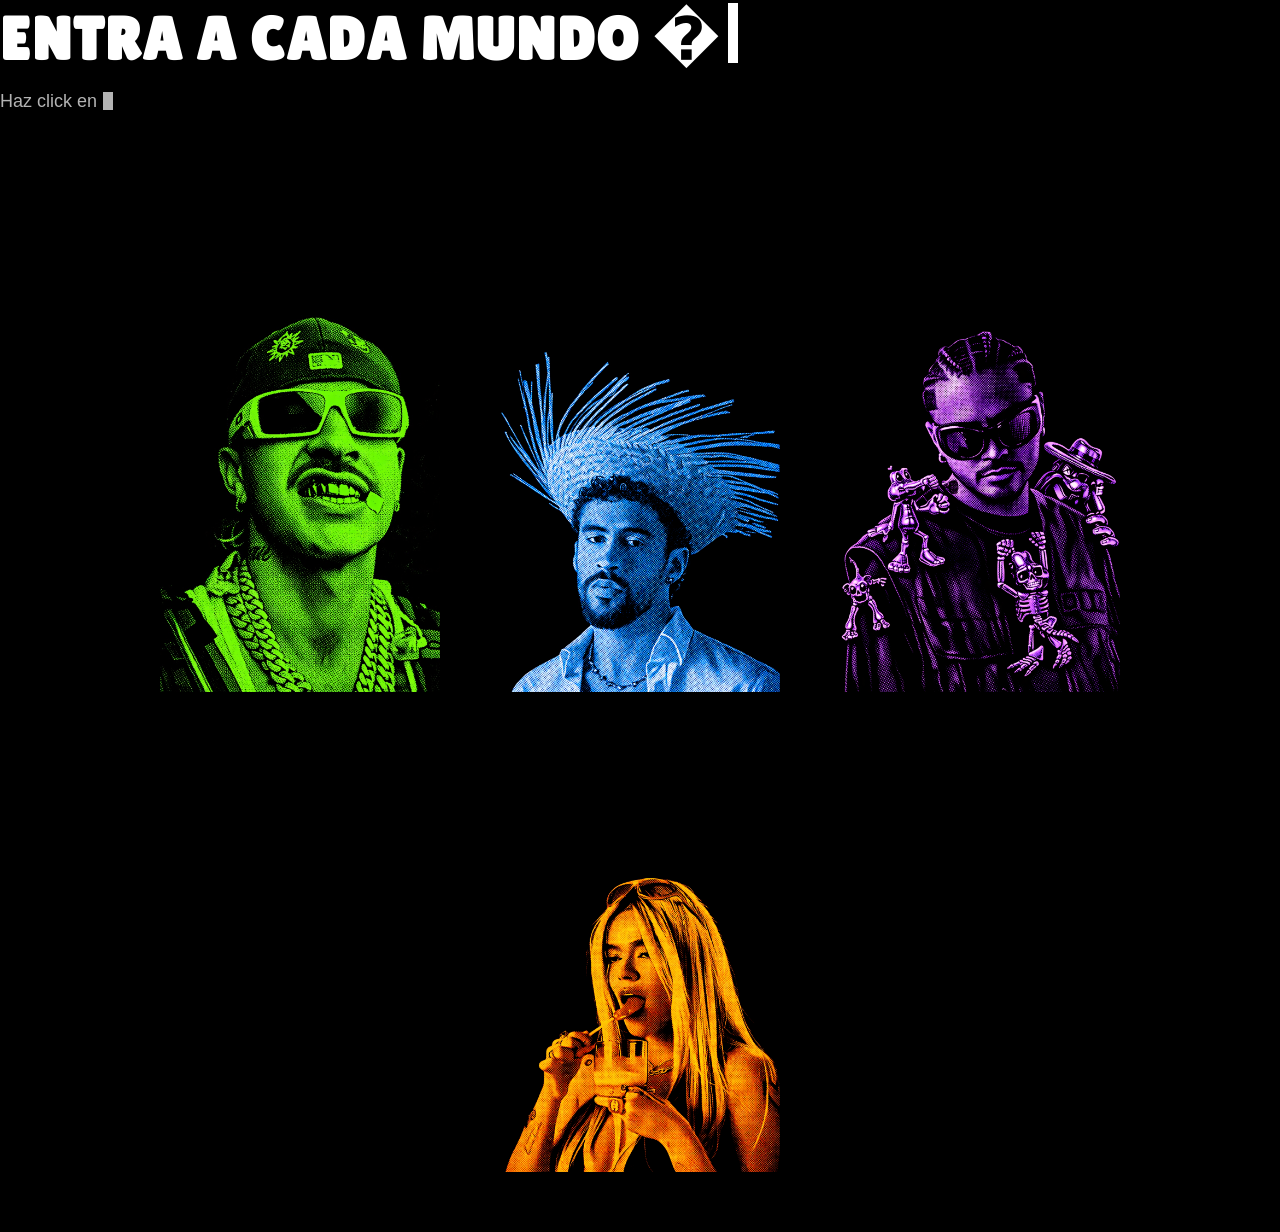
==== index.html @ 77488633 "martes 3" ====
<!DOCTYPE html>
<html lang="es">
<head>
  <meta charset="UTF-8">
  <meta name="viewport" content="width=device-width, initial-scale=1.0">
  <title>Collage Reggaetón</title>
  <link rel="stylesheet" href="estilo.css">
  <script defer src="script.js"></script>
</head>
<link rel="preconnect" href="https://fonts.googleapis.com">
<link rel="preconnect" href="https://fonts.gstatic.com" crossorigin>
<link href="https://fonts.googleapis.com/css2?family=Lilita+One&display=swap" rel="stylesheet">
<body>

  <div class="hero">
    <h1 id="titulo" class="titulo"></h1>
    <p id="subtitulo" class="subtitulo"></p>
  </div>

  <div class="artistas">

    <a href="feid.html" class="artista">
      <img src="assets/feid.jpg" alt="Feid">
    </a>

    <a href="badbunny.html" class="artista">
      <img src="assets/badbunny.jpg" alt="Bad Bunny">
    </a>

    <a href="alvarito.html" class="artista">
      <img src="assets/alvarito.jpg" alt="Alvarito Diaz">
    </a>

    <a href="karolg.html" class="artista">
      <img src="assets/karolg.jpg" alt="Karol G">
    </a>

  </div>

</body>
</html>
---- estilo.css ----
*{
  margin:0;
  padding:0;
  box-sizing:border-box;
}

body{
  background:black;
  font-family: Arial, Helvetica, sans-serif;
  color:white;
  overflow-x:hidden;
}
.titulo{
  font-family: "Lilita One", system-ui, sans-serif;
  font-size: 64px;
  letter-spacing: 2px;
}
.titulo::after,
.subtitulo::after{
  content:"";
  display:inline-block;
  width:10px;
  height:1em;
  margin-left:6px;
  background:white;
  animation: blink 0.8s infinite;
  transform: translateY(3px);
}

@keyframes blink{
  0%, 49% {opacity:1;}
  50%, 100% {opacity:0;}
}

.hero h1{
  font-size:60px;
  font-weight:900;
  letter-spacing:2px;
}

.hero p{
  margin-top:15px;
  opacity:0.7;
  font-size:18px;
}

/* CONTENEDOR ARTISTAS */
.artistas{
  display:flex;
  justify-content:center;
  align-items:flex-end;
  gap:60px;
  margin-top:160px;
  padding-bottom:60px;
  flex-wrap:wrap;
}

/* CADA ARTISTA */
.artista{
  display:block;
  transition: transform 0.3s ease;
}

.artista img{
  height:420px;          /* controla tamaño */
  width:auto;
  object-fit:contain;
  display:block;
}

/* Efecto hover */
.artista:hover{
  transform: scale(1.08);
}
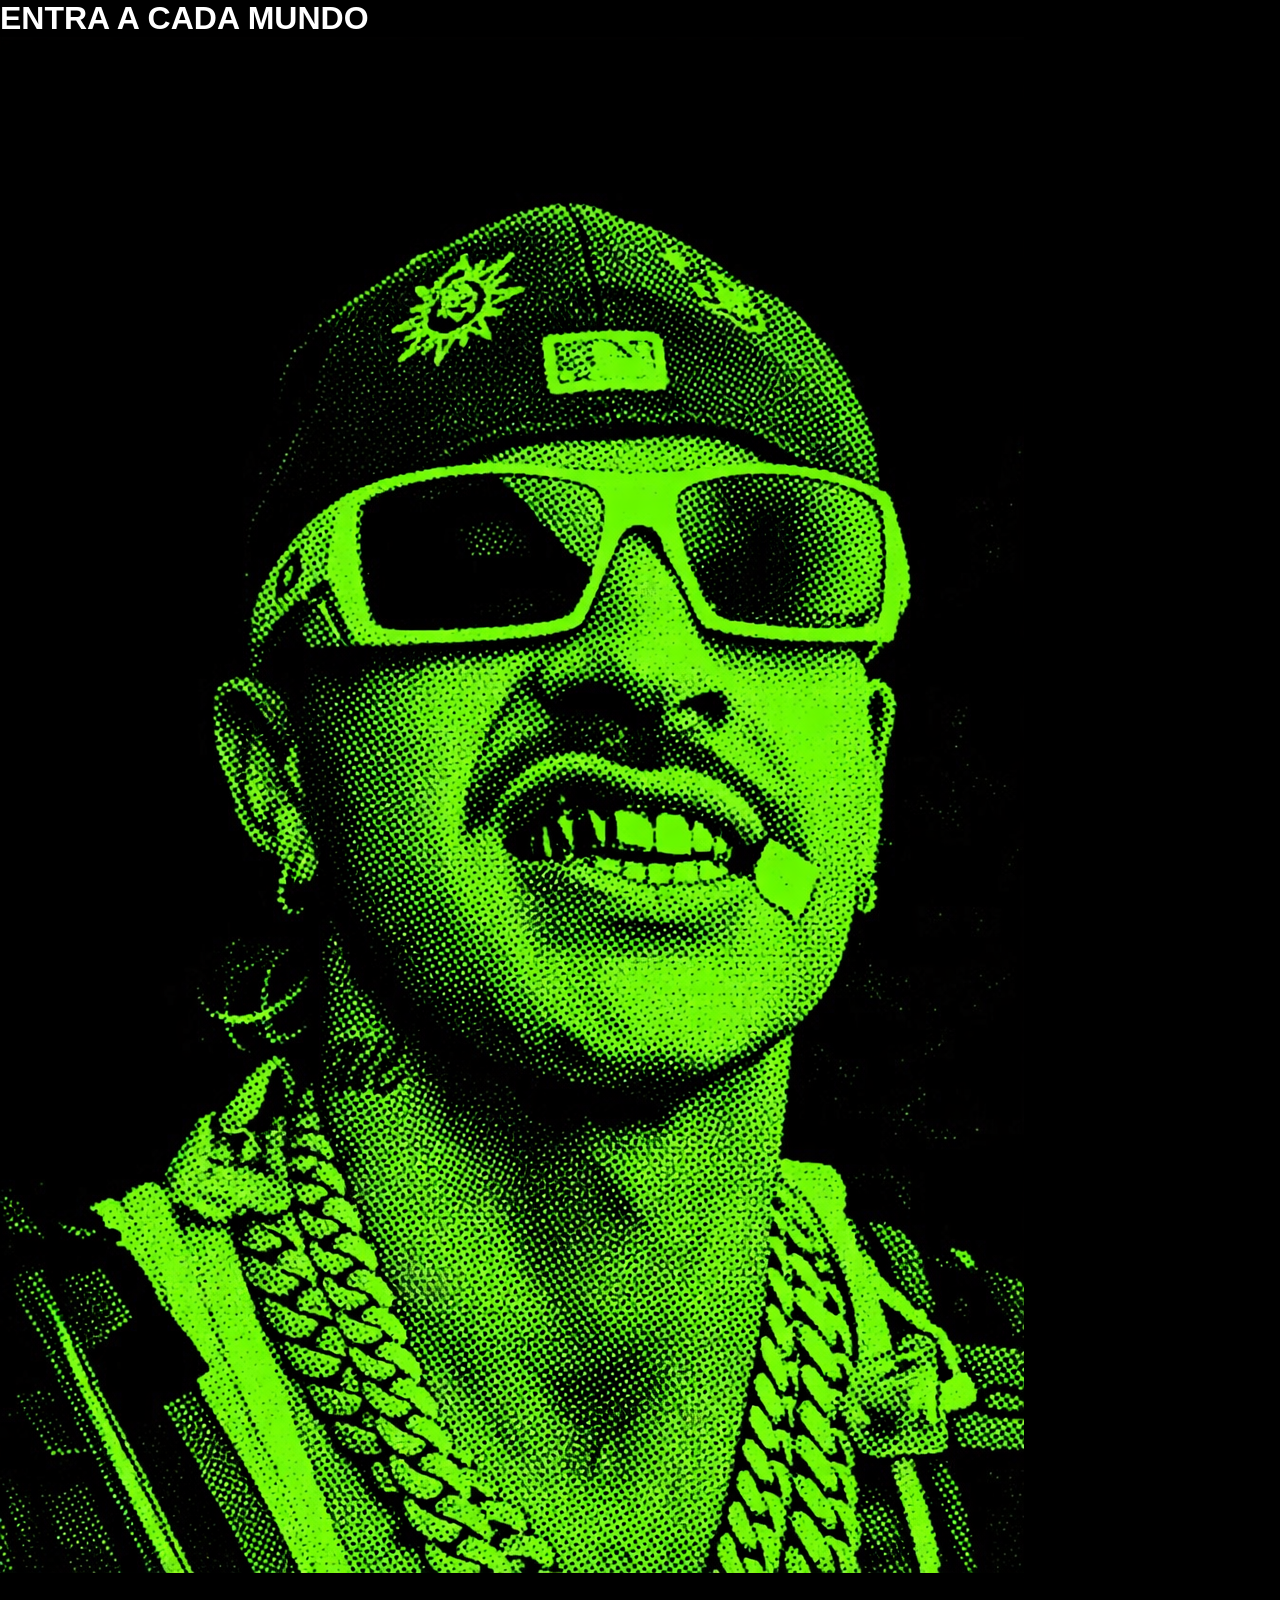
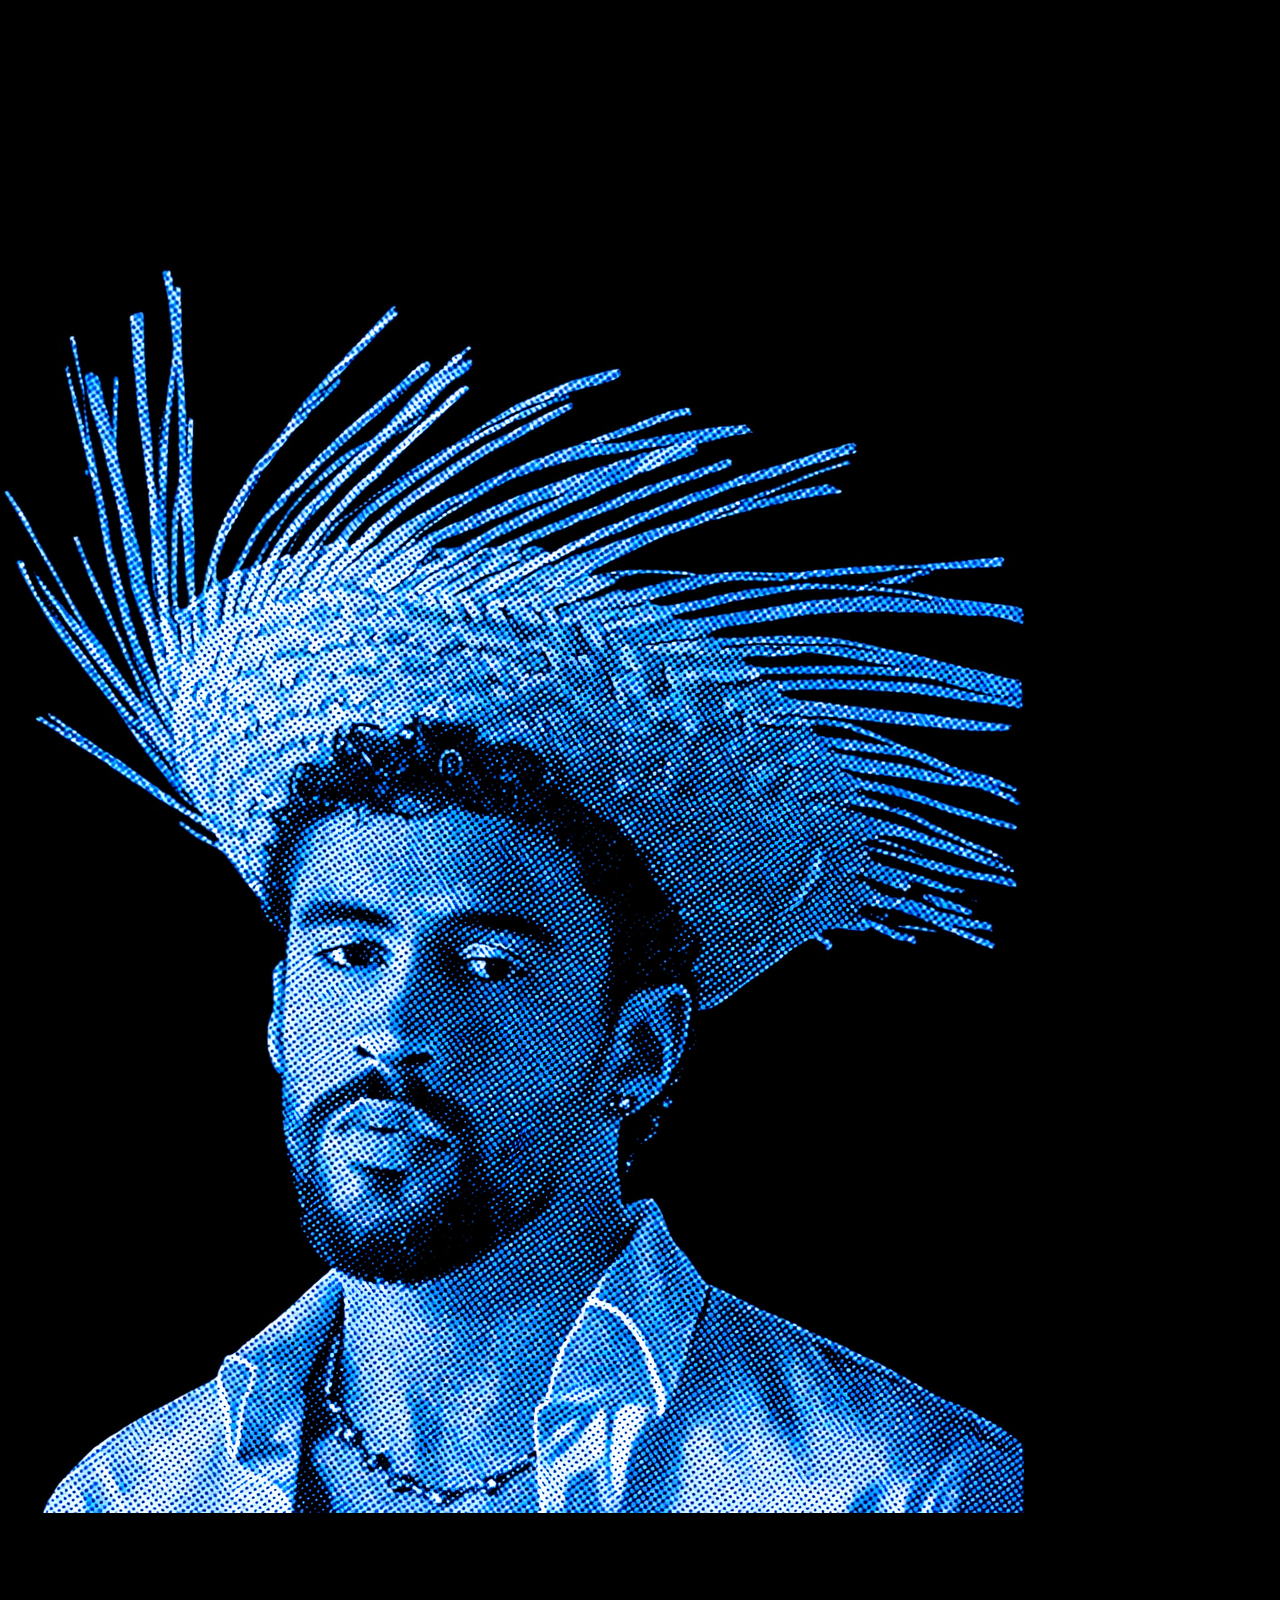
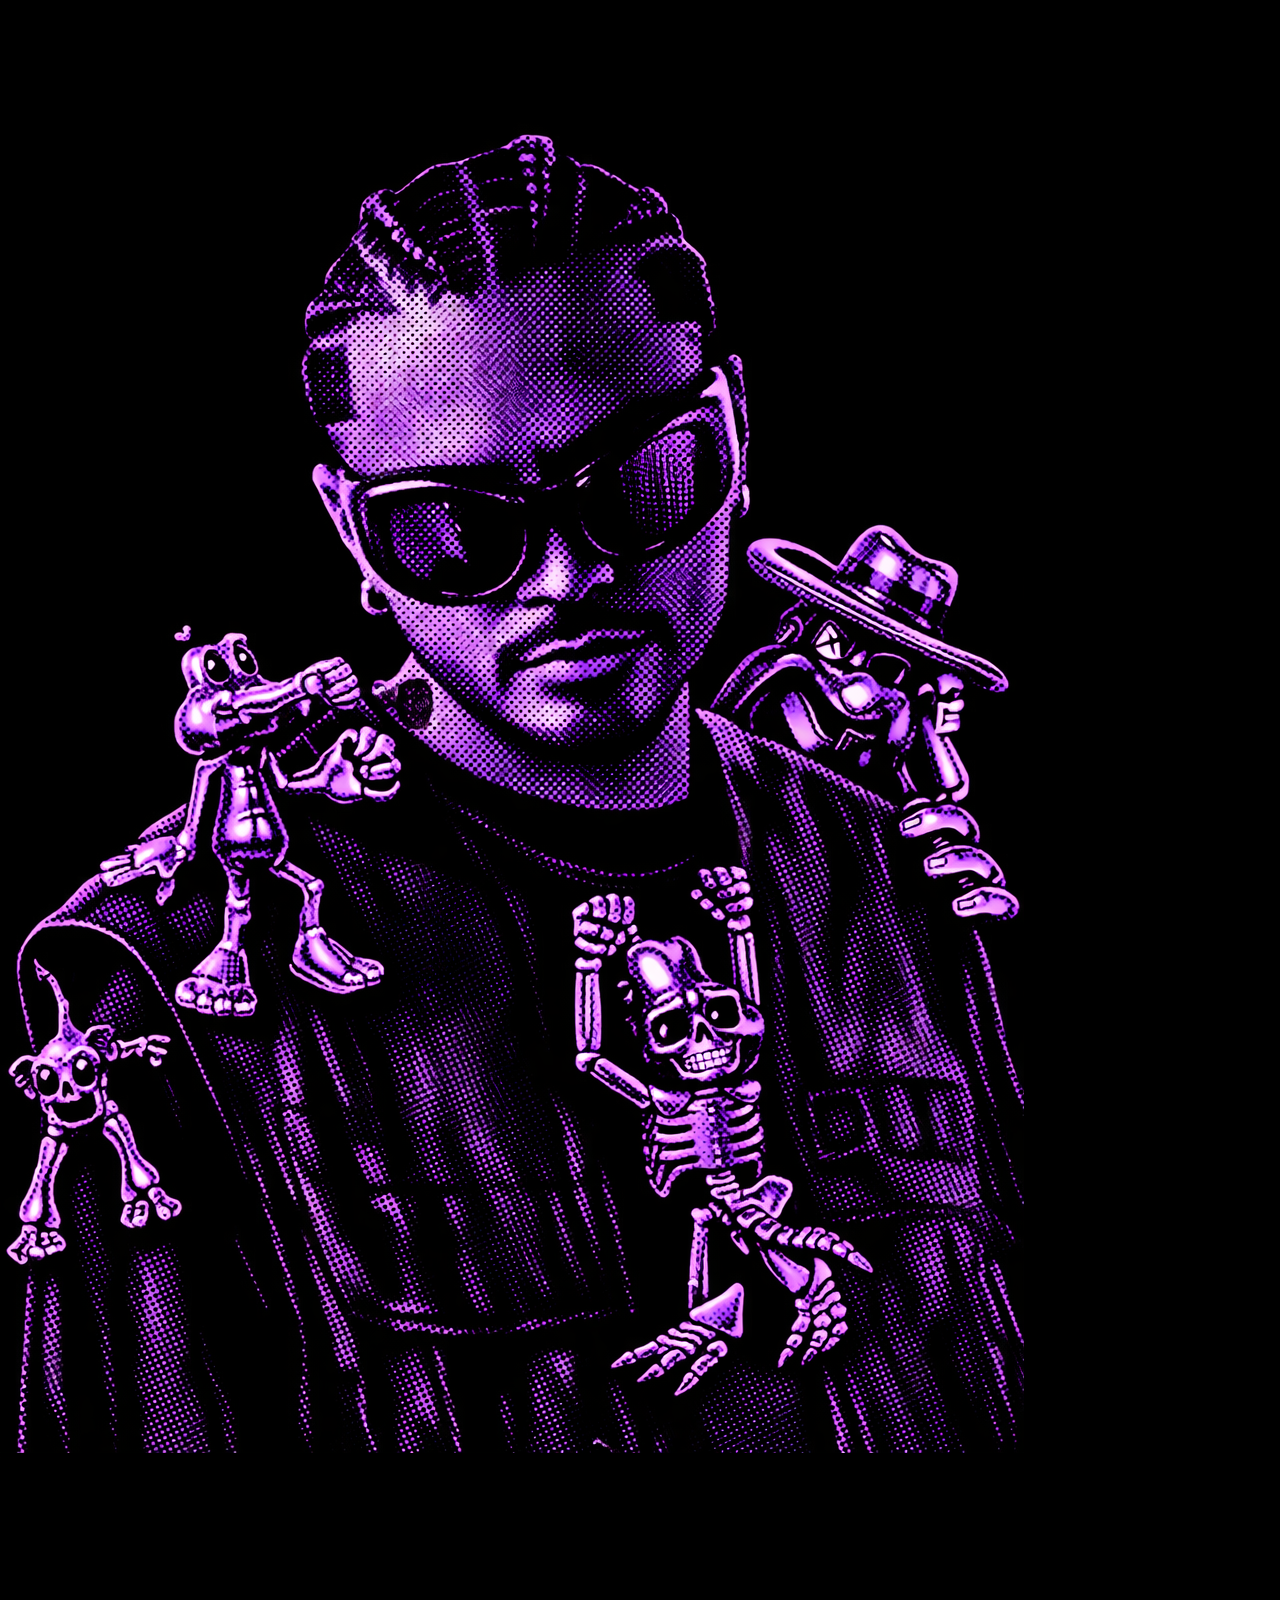
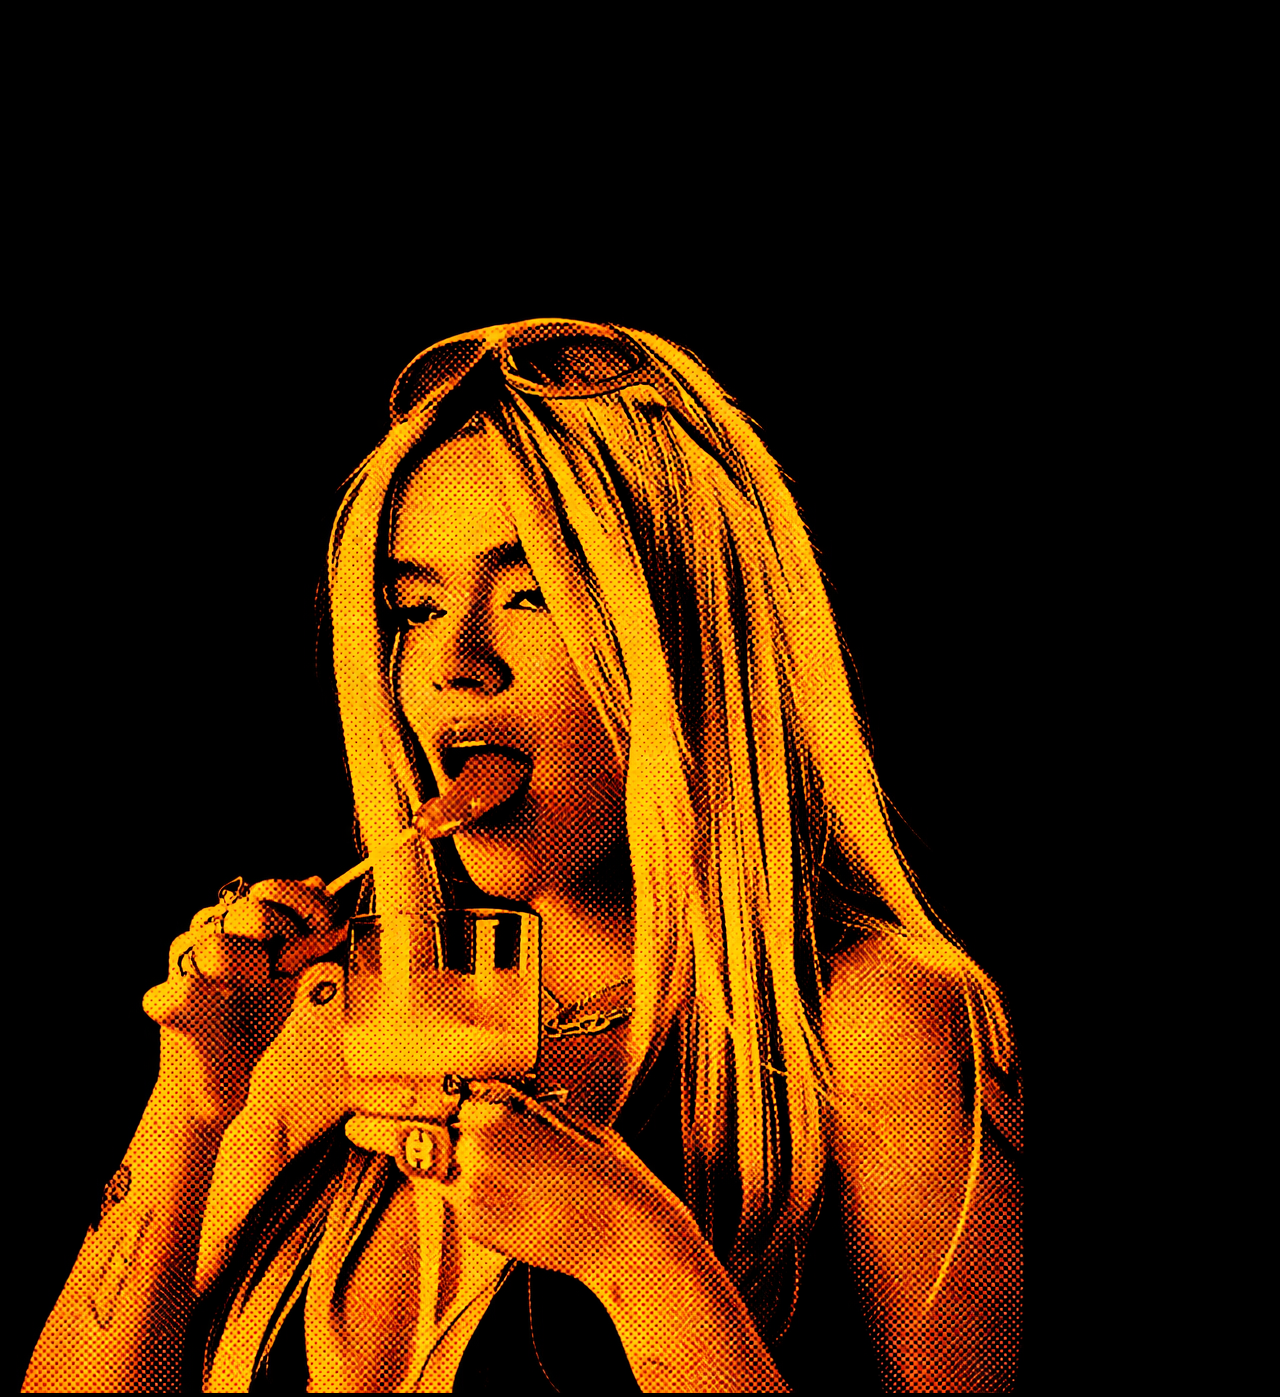
==== commit a4a00662: "cambios 5" ====
--- a/index.html
+++ b/index.html
@@ -1,41 +1,41 @@
 <!DOCTYPE html>
 <html lang="es">
 <head>
-  <meta charset="UTF-8">
-  <meta name="viewport" content="width=device-width, initial-scale=1.0">
+  <meta charset="UTF-8" />
+  <meta name="viewport" content="width=device-width, initial-scale=1.0" />
   <title>Collage Reggaetón</title>
-  <link rel="stylesheet" href="estilo.css">
+
+  <link rel="stylesheet" href="estilo.css" />
   <script defer src="script.js"></script>
+
+  <!-- Fuente Anton (street/impact) -->
+  <link rel="preconnect" href="https://fonts.googleapis.com">
+  <link rel="preconnect" href="https://fonts.gstatic.com" crossorigin>
+  <link href="https://fonts.googleapis.com/css2?family=Anton&display=swap" rel="stylesheet">
 </head>
-<link rel="preconnect" href="https://fonts.googleapis.com">
-<link rel="preconnect" href="https://fonts.gstatic.com" crossorigin>
-<link href="https://fonts.googleapis.com/css2?family=Lilita+One&display=swap" rel="stylesheet">
+
 <body>
+  <header class="hero">
+    <h1 id="titulo" class="titulo">ENTRA A CADA MUNDO</h1>
+  
+  </header>
 
-  <div class="hero">
-    <h1 id="titulo" class="titulo"></h1>
-    <p id="subtitulo" class="subtitulo"></p>
-  </div>
-
-  <div class="artistas">
-
-    <a href="feid.html" class="artista">
+  <main class="artistas">
+    <a href="feid.html" class="artista" aria-label="Ir al mundo de Feid">
       <img src="assets/feid.jpg" alt="Feid">
     </a>
 
-    <a href="badbunny.html" class="artista">
+    <a href="badbunny.html" class="artista" aria-label="Ir al mundo de Bad Bunny">
       <img src="assets/badbunny.jpg" alt="Bad Bunny">
     </a>
 
-    <a href="alvarito.html" class="artista">
+    <a href="alvarito.html" class="artista" aria-label="Ir al mundo de Alvarito Diaz">
       <img src="assets/alvarito.jpg" alt="Alvarito Diaz">
     </a>
 
-    <a href="karolg.html" class="artista">
+    <a href="karolg.html" class="artista" aria-label="Ir al mundo de Karol G">
       <img src="assets/karolg.jpg" alt="Karol G">
     </a>
-
-  </div>
-
+  </main>
 </body>
 </html>
--- a/estilo.css
+++ b/estilo.css
@@ -1,74 +1,123 @@
 *{
-  margin:0;
-  padding:0;
-  box-sizing:border-box;
+margin:0;
+padding:0;
+box-sizing:border-box;
 }
 
 body{
-  background:black;
-  font-family: Arial, Helvetica, sans-serif;
-  color:white;
-  overflow-x:hidden;
-}
-.titulo{
-  font-family: "Lilita One", system-ui, sans-serif;
-  font-size: 64px;
-  letter-spacing: 2px;
-}
-.titulo::after,
-.subtitulo::after{
-  content:"";
-  display:inline-block;
-  width:10px;
-  height:1em;
-  margin-left:6px;
-  background:white;
-  animation: blink 0.8s infinite;
-  transform: translateY(3px);
+background:#000;
+color:#fff;
+font-family:Arial, Helvetica, sans-serif;
+overflow:hidden;
+min-height:100vh;
 }
 
-@keyframes blink{
-  0%, 49% {opacity:1;}
-  50%, 100% {opacity:0;}
+/* HEADER CENTRADO */
+
+.top{
+position:fixed;
+top:0;
+width:100%;
+display:flex;
+flex-direction:column;
+align-items:center;
+padding:25px;
+z-index:20;
 }
 
-.hero h1{
-  font-size:60px;
-  font-weight:900;
-  letter-spacing:2px;
+/* TITULO */
+
+.title{
+font-family:"Anton", sans-serif;
+font-size: clamp(48px,7vw,96px);
+letter-spacing:4px;
+
+background: linear-gradient(90deg,#ff0066,#ff8a00,#a100ff,#00b7ff);
+background-size:400%;
+
+-webkit-background-clip:text;
+-webkit-text-fill-color:transparent;
+
+animation:grad 6s linear infinite;
 }
 
-.hero p{
-  margin-top:15px;
-  opacity:0.7;
-  font-size:18px;
+@keyframes grad{
+0%{background-position:0%}
+100%{background-position:400%}
 }
 
-/* CONTENEDOR ARTISTAS */
-.artistas{
-  display:flex;
-  justify-content:center;
-  align-items:flex-end;
-  gap:60px;
-  margin-top:160px;
-  padding-bottom:60px;
-  flex-wrap:wrap;
+/* BOTONES */
+
+.controls{
+display:flex;
+gap:12px;
+margin-top:12px;
 }
 
-/* CADA ARTISTA */
-.artista{
-  display:block;
-  transition: transform 0.3s ease;
+.btn{
+padding:8px 14px;
+border-radius:14px;
+border:1px solid rgba(255,255,255,.2);
+background:rgba(0,0,0,.3);
+color:white;
+cursor:pointer;
 }
 
-.artista img{
-  height:420px;          /* controla tamaño */
-  width:auto;
-  object-fit:contain;
-  display:block;
+.btn:hover{
+background:rgba(255,255,255,.1);
 }
 
-/* Efecto hover */
-.artista:hover{
-  transform: scale(1.08);
+.ghost{
+background:transparent;
+}
+
+/* STAGE */
+
+.stage{
+position:fixed;
+inset:0;
+padding-top:160px;
+}
+
+/* STICKERS */
+
+.piece{
+position:absolute;
+left:50%;
+top:50%;
+
+transform:translate(-50%,-50%);
+cursor:grab;
+
+filter:drop-shadow(0 18px 30px rgba(0,0,0,.6));
+}
+
+/* FONDO LUCES */
+
+.lights{
+position:fixed;
+inset:-30%;
+z-index:-3;
+
+background:
+radial-gradient(circle at 20% 20%,rgba(255,0,102,.5),transparent 40%),
+radial-gradient(circle at 80% 30%,rgba(255,138,0,.5),transparent 45%),
+radial-gradient(circle at 40% 80%,rgba(161,0,255,.4),transparent 50%);
+
+filter:blur(120px);
+animation:drift 10s infinite alternate ease-in-out;
+}
+
+@keyframes drift{
+0%{transform:scale(1)}
+100%{transform:scale(1.2)}
+}
+
+.grain{
+position:fixed;
+inset:0;
+opacity:.08;
+pointer-events:none;
+background-image:
+repeating-linear-gradient(0deg,#fff1 0,#fff1 1px,transparent 1px,transparent 3px);
 }
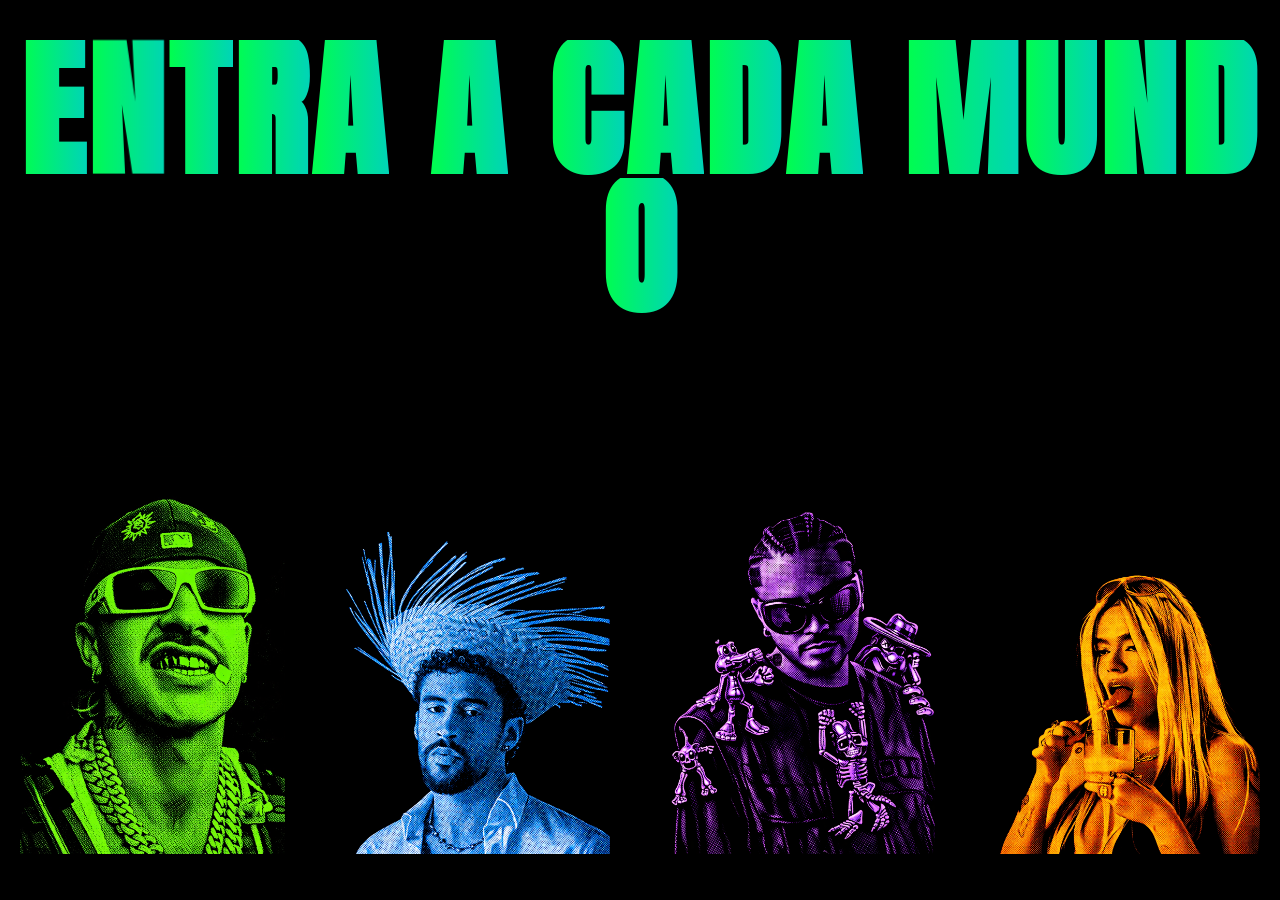
==== commit 764d3ef1: "pre entrega" ====
--- a/index.html
+++ b/index.html
@@ -1,26 +1,34 @@
 <!DOCTYPE html>
 <html lang="es">
 <head>
+  <!-- Configuración básica del documento -->
   <meta charset="UTF-8" />
   <meta name="viewport" content="width=device-width, initial-scale=1.0" />
+
+  <!-- Título que aparece en la pestaña del navegador -->
   <title>Collage Reggaetón</title>
 
   <link rel="stylesheet" href="estilo.css" />
+
   <script defer src="script.js"></script>
 
-  <!-- Fuente Anton (street/impact) -->
+  <!-- Fuente Anton desde Google Fonts -->
   <link rel="preconnect" href="https://fonts.googleapis.com">
   <link rel="preconnect" href="https://fonts.gstatic.com" crossorigin>
   <link href="https://fonts.googleapis.com/css2?family=Anton&display=swap" rel="stylesheet">
 </head>
 
 <body>
+  <!-- Encabezado principal -->
   <header class="hero">
+    <!-- Título principal de la página -->
     <h1 id="titulo" class="titulo">ENTRA A CADA MUNDO</h1>
-  
   </header>
 
+  <!-- Contenedor principal de los artistas -->
   <main class="artistas">
+
+    <!-- Cada artista es un link a su propia página -->
     <a href="feid.html" class="artista" aria-label="Ir al mundo de Feid">
       <img src="assets/feid.jpg" alt="Feid">
     </a>
@@ -36,6 +44,7 @@
     <a href="karolg.html" class="artista" aria-label="Ir al mundo de Karol G">
       <img src="assets/karolg.jpg" alt="Karol G">
     </a>
+
   </main>
 </body>
 </html>
--- a/estilo.css
+++ b/estilo.css
@@ -1,123 +1,192 @@
 *{
-margin:0;
-padding:0;
-box-sizing:border-box;
+  margin:0;
+  padding:0;
+  box-sizing:border-box;
 }
 
+/* Estilos generales de toda la página */
 body{
-background:#000;
-color:#fff;
-font-family:Arial, Helvetica, sans-serif;
-overflow:hidden;
-min-height:100vh;
+  background:#000; /* fondo negro */
+  color:#fff; /* texto blanco */
+  font-family:Arial, Helvetica, sans-serif; /* fuente general */
+  min-height:100vh; /* altura mínima = toda la pantalla */
+  overflow:hidden; /* evita scroll */
+
+  display:flex; /* usamos flexbox para organizar contenido */
+  flex-direction:column; /* elementos uno debajo del otro */
+  align-items:center; /* centra horizontalmente */
 }
 
-/* HEADER CENTRADO */
-
-.top{
-position:fixed;
-top:0;
-width:100%;
-display:flex;
-flex-direction:column;
-align-items:center;
-padding:25px;
-z-index:20;
+/* HEADER */
+.hero{
+  width:100%; /* ocupa todo el ancho */
+  display:flex; /* activa flexbox */
+  justify-content:center; /* centra horizontalmente */
+  align-items:center; /* centra verticalmente */
+  text-align:center; /* centra el texto */
+  padding-top:40px; /* separa el título de la parte superior */
+  z-index:10; /* lo pone por encima de otros elementos */
 }
 
-/* TITULO */
+/* TÍTULO PRINCIPAL */
+.titulo{
+  font-family:"Anton", sans-serif; /* tipografía principal */
+  font-size: clamp(70px, 12vw, 160px); 
+  /* tamaño adaptable según pantalla */
 
-.title{
-font-family:"Anton", sans-serif;
-font-size: clamp(48px,7vw,96px);
-letter-spacing:4px;
+  line-height:0.9; /* reduce espacio entre líneas */
+  letter-spacing:4px; /* espacio entre letras */
+  text-transform:uppercase; /* convierte todo a mayúsculas */
 
-background: linear-gradient(90deg,#ff0066,#ff8a00,#a100ff,#00b7ff);
-background-size:400%;
-
--webkit-background-clip:text;
--webkit-text-fill-color:transparent;
-
-animation:grad 6s linear infinite;
+  display:inline-block; /* permite transformaciones visuales */
+  cursor:pointer; /* cambia el cursor al pasar encima */
+  user-select:none; /* evita que el texto se seleccione */
 }
 
-@keyframes grad{
-0%{background-position:0%}
-100%{background-position:400%}
+/* 
+  Cada letra del título se mete en un span con clase .ch
+  para poder animarlas individualmente
+*/
+.titulo .ch{
+  display:inline-block; /* necesario para animar cada letra */
+  will-change: transform, filter, opacity;
+  /* le avisa al navegador que estas propiedades cambiarán */
+
+  background: linear-gradient(90deg, #00ff4c, #00b7ff, #a100ff, #ff8a00);
+  background-size:500% 500%;
+  /* gradiente multicolor grande para que se note el movimiento */
+
+  background-clip:text;
+  -webkit-background-clip:text;
+  color:transparent;
+  -webkit-text-fill-color:transparent;
+  /* esto hace que el gradiente se vea dentro de la letra */
+
+  animation: gradientMove 3.2s linear infinite;
+  /* movimiento constante del color */
 }
 
-/* BOTONES */
-
-.controls{
-display:flex;
-gap:12px;
-margin-top:12px;
+/* Animación del gradiente */
+@keyframes gradientMove{
+  0%{ background-position:0% 50%; }
+  50%{ background-position:100% 50%; }
+  100%{ background-position:0% 50%; }
 }
 
-.btn{
-padding:8px 14px;
-border-radius:14px;
-border:1px solid rgba(255,255,255,.2);
-background:rgba(0,0,0,.3);
-color:white;
-cursor:pointer;
+/* EFECTO GLITCH */
+
+/* 
+  Cuando JS le agrega la clase .glitch a una letra,
+  se activa esta animación corta de vibración y sombras de color
+*/
+.titulo .glitch{
+  animation: glitchRGB 140ms steps(2, end) 3;
 }
 
-.btn:hover{
-background:rgba(255,255,255,.1);
+/* Animación del glitch */
+@keyframes glitchRGB{
+  0%{
+    transform: translate(0,0) skewX(0deg);
+    filter: drop-shadow(-3px 0 #00ffee)
+            drop-shadow(3px 0 #ff00cc)
+            drop-shadow(0 2px #ffcc00);
+  }
+  25%{
+    transform: translate(-2px,1px) skewX(8deg);
+    filter: drop-shadow(-5px 0 #00ff4c)
+            drop-shadow(5px 0 #a100ff)
+            drop-shadow(0 -2px #ff8a00);
+  }
+  50%{
+    transform: translate(3px,-1px) skewX(-10deg);
+    filter: drop-shadow(-4px 0 #00b7ff)
+            drop-shadow(4px 0 #ff0066)
+            drop-shadow(0 2px #00ff4c);
+  }
+  75%{
+    transform: translate(-3px,0) skewX(12deg);
+    filter: drop-shadow(-6px 0 #ffcc00)
+            drop-shadow(6px 0 #00ffee)
+            drop-shadow(0 -2px #a100ff);
+  }
+  100%{
+    transform: translate(0,0) skewX(0deg);
+    filter:none;
+  }
 }
 
-.ghost{
-background:transparent;
+/* LETRA QUE "CAE" */
+
+/* 
+  La clase .fall hace que una letra se incline y baje un poco,
+  como si se tropezara o se cayera
+*/
+.titulo .fall{
+  animation: fall 520ms ease-in-out 1, gradientMove 1.6s linear infinite !important;
+  transform-origin:20% 80%;
+  /* cambia el punto desde donde rota la letra */
 }
 
-/* STAGE */
-
-.stage{
-position:fixed;
-inset:0;
-padding-top:160px;
+@keyframes fall{
+  0%   { transform: translate(0,0) rotate(0deg) scale(1); }
+  35%  { transform: translate(2px,12px) rotate(20deg) scale(1.03); }
+  70%  { transform: translate(-1px,6px) rotate(-12deg) scale(1.01); }
+  100% { transform: translate(0,0) rotate(0deg) scale(1); }
 }
 
-/* STICKERS */
+/* LETRA QUE "ESCAPA" */
 
-.piece{
-position:absolute;
-left:50%;
-top:50%;
-
-transform:translate(-50%,-50%);
-cursor:grab;
-
-filter:drop-shadow(0 18px 30px rgba(0,0,0,.6));
+/* 
+  La clase .escape hace que una letra salga disparada
+  fuera de la pantalla y luego vuelva al estado normal
+*/
+.titulo .escape{
+  animation: escape 820ms cubic-bezier(.2,.9,.2,1) 1;
+  position:relative;
+  z-index:5;
 }
 
-/* FONDO LUCES */
-
-.lights{
-position:fixed;
-inset:-30%;
-z-index:-3;
-
-background:
-radial-gradient(circle at 20% 20%,rgba(255,0,102,.5),transparent 40%),
-radial-gradient(circle at 80% 30%,rgba(255,138,0,.5),transparent 45%),
-radial-gradient(circle at 40% 80%,rgba(161,0,255,.4),transparent 50%);
-
-filter:blur(120px);
-animation:drift 10s infinite alternate ease-in-out;
+@keyframes escape{
+  0%   { transform: translate(0,0) rotate(0deg) scale(1); opacity:1; }
+  25%  { transform: translate(8px,-10px) rotate(18deg) scale(1.05); }
+  60%  { transform: translate(120vw,-35vh) rotate(220deg) scale(0.9); opacity:0.2; }
+  100% { transform: translate(0,0) rotate(0deg) scale(1); opacity:1; }
 }
 
-@keyframes drift{
-0%{transform:scale(1)}
-100%{transform:scale(1.2)}
+/* =========================
+   SECCIÓN DE ARTISTAS
+   ========================= */
+.artistas{
+  width:100%;
+  max-width:1400px; /* limita ancho máximo */
+
+  display:flex; /* organiza los artistas en fila */
+  justify-content:center; /* los centra */
+  align-items:flex-end; /* alinea las imágenes abajo */
+  gap:60px; /* espacio entre artistas */
+
+  margin-top:auto; /* empuja esta sección hacia abajo */
+  padding:0 20px 35px; /* espacio lateral e inferior */
+
+  flex-wrap:nowrap; /* evita salto de línea */
 }
 
-.grain{
-position:fixed;
-inset:0;
-opacity:.08;
-pointer-events:none;
-background-image:
-repeating-linear-gradient(0deg,#fff1 0,#fff1 1px,transparent 1px,transparent 3px);
+/* enlace de cada artista */
+.artista{
+  display:block;
+  transition:transform 0.25s ease; /* suaviza el hover */
+}
+
+/* imagen de cada artista */
+.artista img{
+  height:420px; /* altura fija */
+  width:auto; /* ancho proporcional */
+  max-width:100%;
+  object-fit:contain; /* evita deformación */
+  display:block;
+}
+
+/* agranda un poco al pasar el mouse */
+.artista:hover{
+  transform:scale(1.08);
 }
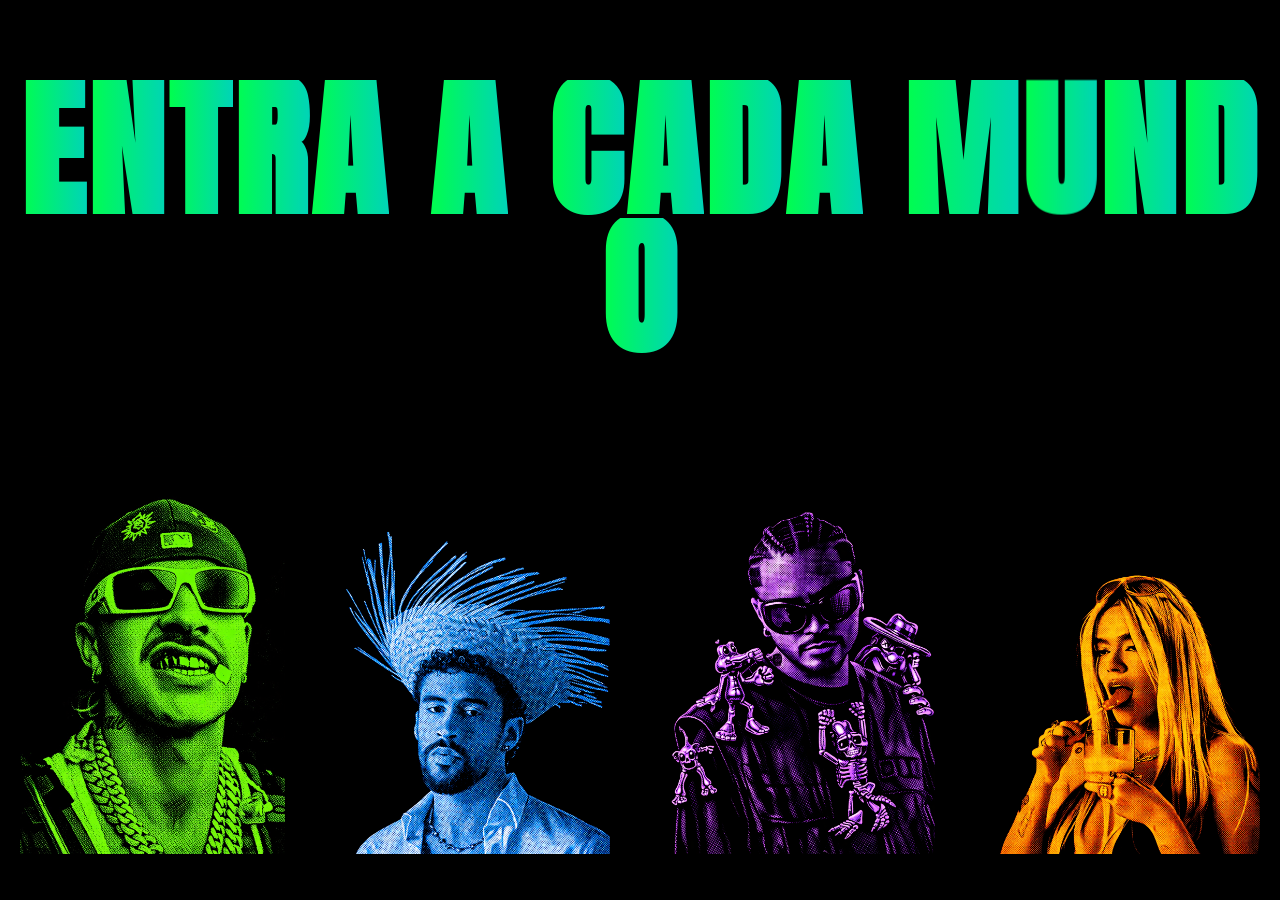
==== commit f1b60847: "cambios pre" ====
--- a/index.html
+++ b/index.html
@@ -1,34 +1,30 @@
 <!DOCTYPE html>
 <html lang="es">
 <head>
-  <!-- Configuración básica del documento -->
+
   <meta charset="UTF-8" />
   <meta name="viewport" content="width=device-width, initial-scale=1.0" />
 
-  <!-- Título que aparece en la pestaña del navegador -->
   <title>Collage Reggaetón</title>
 
   <link rel="stylesheet" href="estilo.css" />
 
   <script defer src="script.js"></script>
 
-  <!-- Fuente Anton desde Google Fonts -->
   <link rel="preconnect" href="https://fonts.googleapis.com">
   <link rel="preconnect" href="https://fonts.gstatic.com" crossorigin>
   <link href="https://fonts.googleapis.com/css2?family=Anton&display=swap" rel="stylesheet">
 </head>
 
 <body>
-  <!-- Encabezado principal -->
+ 
   <header class="hero">
-    <!-- Título principal de la página -->
+ 
     <h1 id="titulo" class="titulo">ENTRA A CADA MUNDO</h1>
   </header>
 
-  <!-- Contenedor principal de los artistas -->
   <main class="artistas">
 
-    <!-- Cada artista es un link a su propia página -->
     <a href="feid.html" class="artista" aria-label="Ir al mundo de Feid">
       <img src="assets/feid.jpg" alt="Feid">
     </a>
--- a/estilo.css
+++ b/estilo.css
@@ -4,86 +4,70 @@
   box-sizing:border-box;
 }
 
-/* Estilos generales de toda la página */
 body{
-  background:#000; /* fondo negro */
-  color:#fff; /* texto blanco */
-  font-family:Arial, Helvetica, sans-serif; /* fuente general */
-  min-height:100vh; /* altura mínima = toda la pantalla */
-  overflow:hidden; /* evita scroll */
+  background:#000; 
+  color:#fff; 
+  font-family:Arial, Helvetica, sans-serif; 
+  min-height:100vh; 
+  overflow:hidden; 
 
-  display:flex; /* usamos flexbox para organizar contenido */
-  flex-direction:column; /* elementos uno debajo del otro */
-  align-items:center; /* centra horizontalmente */
+  display:flex; 
+  flex-direction:column; 
+  align-items:center;
+
 }
 
 /* HEADER */
 .hero{
-  width:100%; /* ocupa todo el ancho */
-  display:flex; /* activa flexbox */
-  justify-content:center; /* centra horizontalmente */
-  align-items:center; /* centra verticalmente */
-  text-align:center; /* centra el texto */
-  padding-top:40px; /* separa el título de la parte superior */
-  z-index:10; /* lo pone por encima de otros elementos */
+  width:100%; 
+  display:flex; 
+  justify-content:center; 
+  align-items:center; 
+  text-align:center; 
 }
 
 /* TÍTULO PRINCIPAL */
 .titulo{
-  font-family:"Anton", sans-serif; /* tipografía principal */
+  font-family:"Anton", sans-serif; 
   font-size: clamp(70px, 12vw, 160px); 
-  /* tamaño adaptable según pantalla */
+  line-height:0.9; 
+  letter-spacing:4px; 
+  text-transform:uppercase; 
+  margin-top:80px;
+}
 
-  line-height:0.9; /* reduce espacio entre líneas */
-  letter-spacing:4px; /* espacio entre letras */
-  text-transform:uppercase; /* convierte todo a mayúsculas */
-
-  display:inline-block; /* permite transformaciones visuales */
-  cursor:pointer; /* cambia el cursor al pasar encima */
-  user-select:none; /* evita que el texto se seleccione */
-}
 
 /* 
   Cada letra del título se mete en un span con clase .ch
   para poder animarlas individualmente
 */
 .titulo .ch{
-  display:inline-block; /* necesario para animar cada letra */
+  display:inline-block; 
   will-change: transform, filter, opacity;
-  /* le avisa al navegador que estas propiedades cambiarán */
+  
 
   background: linear-gradient(90deg, #00ff4c, #00b7ff, #a100ff, #ff8a00);
   background-size:500% 500%;
-  /* gradiente multicolor grande para que se note el movimiento */
+  
 
   background-clip:text;
   -webkit-background-clip:text;
   color:transparent;
-  -webkit-text-fill-color:transparent;
-  /* esto hace que el gradiente se vea dentro de la letra */
-
+  
   animation: gradientMove 3.2s linear infinite;
-  /* movimiento constante del color */
+ 
 }
 
-/* Animación del gradiente */
 @keyframes gradientMove{
   0%{ background-position:0% 50%; }
   50%{ background-position:100% 50%; }
   100%{ background-position:0% 50%; }
 }
 
-/* EFECTO GLITCH */
-
-/* 
-  Cuando JS le agrega la clase .glitch a una letra,
-  se activa esta animación corta de vibración y sombras de color
-*/
 .titulo .glitch{
   animation: glitchRGB 140ms steps(2, end) 3;
 }
 
-/* Animación del glitch */
 @keyframes glitchRGB{
   0%{
     transform: translate(0,0) skewX(0deg);
@@ -115,8 +99,6 @@
   }
 }
 
-/* LETRA QUE "CAE" */
-
 /* 
   La clase .fall hace que una letra se incline y baje un poco,
   como si se tropezara o se cayera
@@ -124,7 +106,7 @@
 .titulo .fall{
   animation: fall 520ms ease-in-out 1, gradientMove 1.6s linear infinite !important;
   transform-origin:20% 80%;
-  /* cambia el punto desde donde rota la letra */
+
 }
 
 @keyframes fall{
@@ -134,12 +116,9 @@
   100% { transform: translate(0,0) rotate(0deg) scale(1); }
 }
 
-/* LETRA QUE "ESCAPA" */
 
-/* 
-  La clase .escape hace que una letra salga disparada
-  fuera de la pantalla y luego vuelva al estado normal
-*/
+/* La clase .escape hace que una letra salga disparada 
+fuera de la pantalla y luego vuelva al estado normal */
 .titulo .escape{
   animation: escape 820ms cubic-bezier(.2,.9,.2,1) 1;
   position:relative;
@@ -153,40 +132,33 @@
   100% { transform: translate(0,0) rotate(0deg) scale(1); opacity:1; }
 }
 
-/* =========================
-   SECCIÓN DE ARTISTAS
-   ========================= */
 .artistas{
   width:100%;
-  max-width:1400px; /* limita ancho máximo */
+  max-width:1400px; 
 
-  display:flex; /* organiza los artistas en fila */
-  justify-content:center; /* los centra */
-  align-items:flex-end; /* alinea las imágenes abajo */
-  gap:60px; /* espacio entre artistas */
+  display:flex; 
+  justify-content:center; 
+  align-items:flex-end; 
+  gap:60px; 
 
-  margin-top:auto; /* empuja esta sección hacia abajo */
-  padding:0 20px 35px; /* espacio lateral e inferior */
+  margin-top:auto; 
+  padding:0 20px 35px; 
 
-  flex-wrap:nowrap; /* evita salto de línea */
 }
 
-/* enlace de cada artista */
 .artista{
   display:block;
-  transition:transform 0.25s ease; /* suaviza el hover */
+  transition:transform 0.25s ease; 
 }
 
-/* imagen de cada artista */
 .artista img{
-  height:420px; /* altura fija */
-  width:auto; /* ancho proporcional */
+  height:420px; 
+  width:auto; 
   max-width:100%;
-  object-fit:contain; /* evita deformación */
+  object-fit:contain; 
   display:block;
 }
 
-/* agranda un poco al pasar el mouse */
 .artista:hover{
   transform:scale(1.08);
 }
